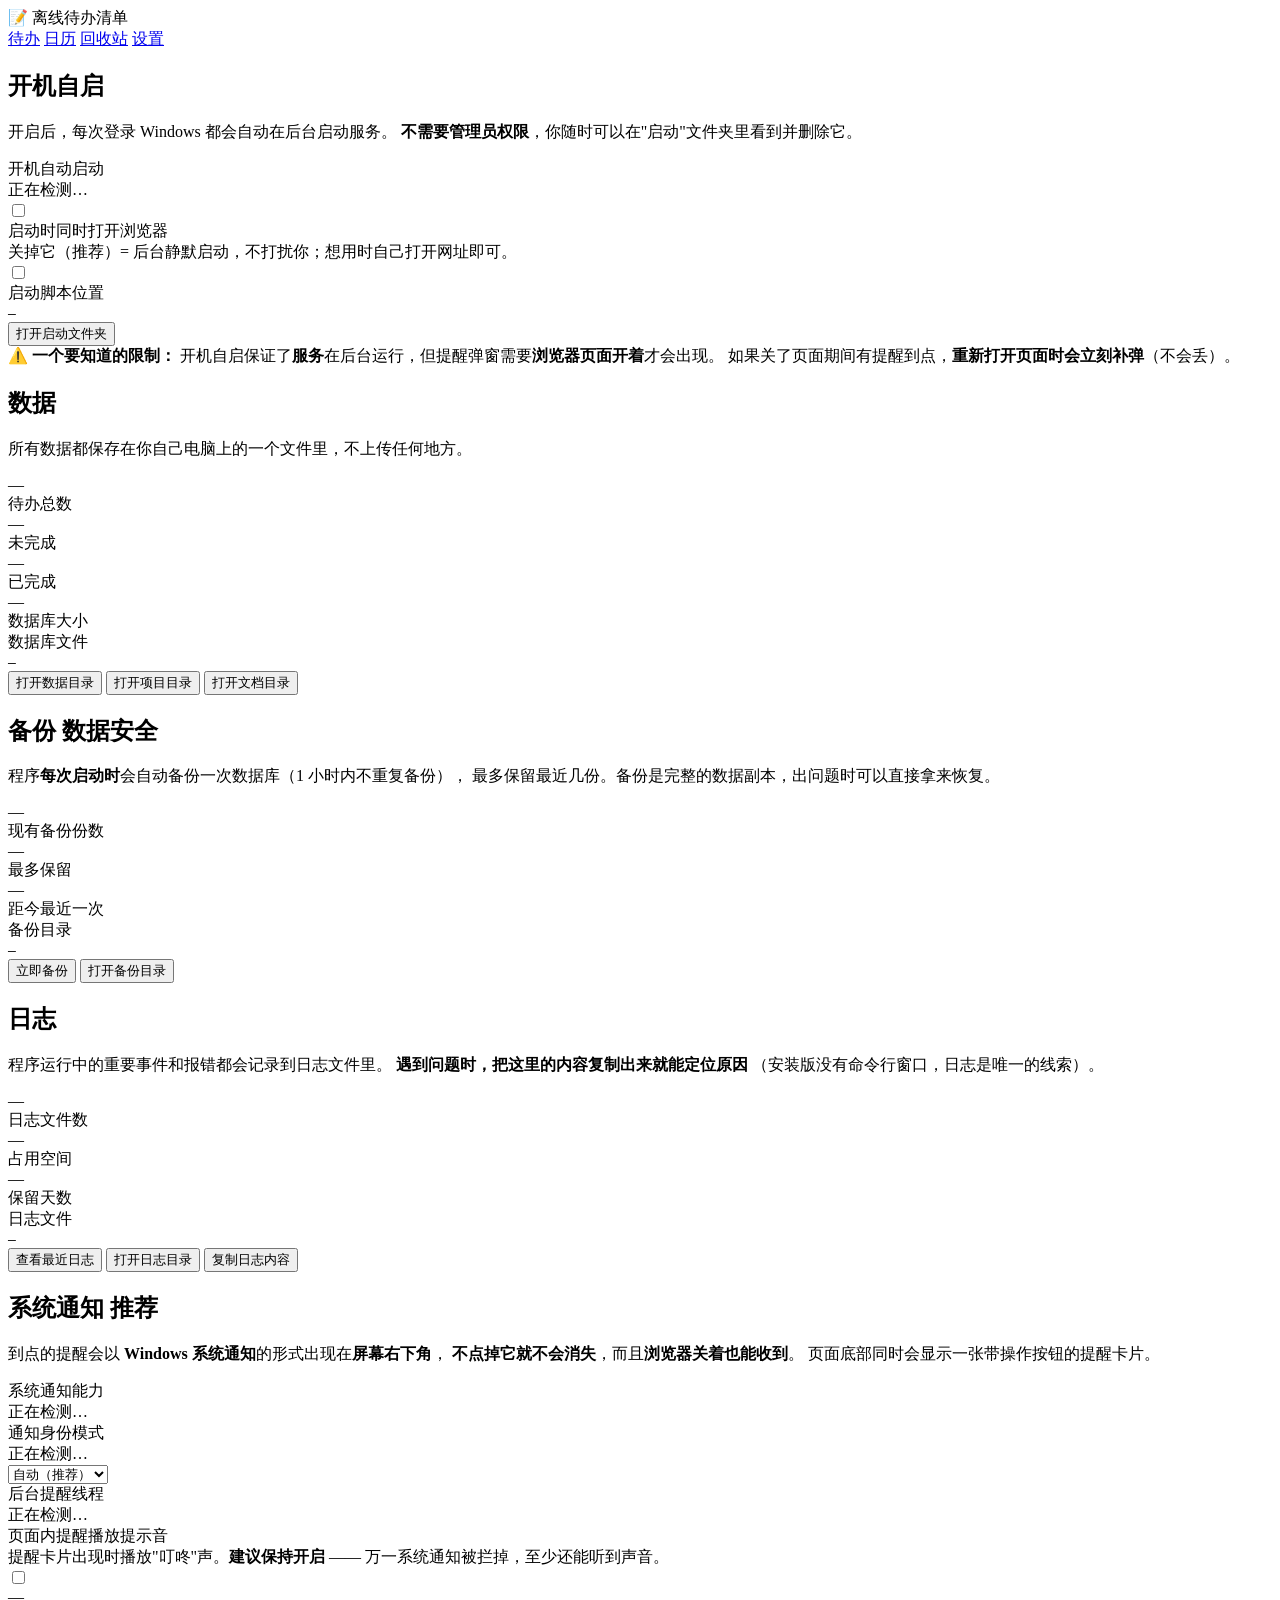
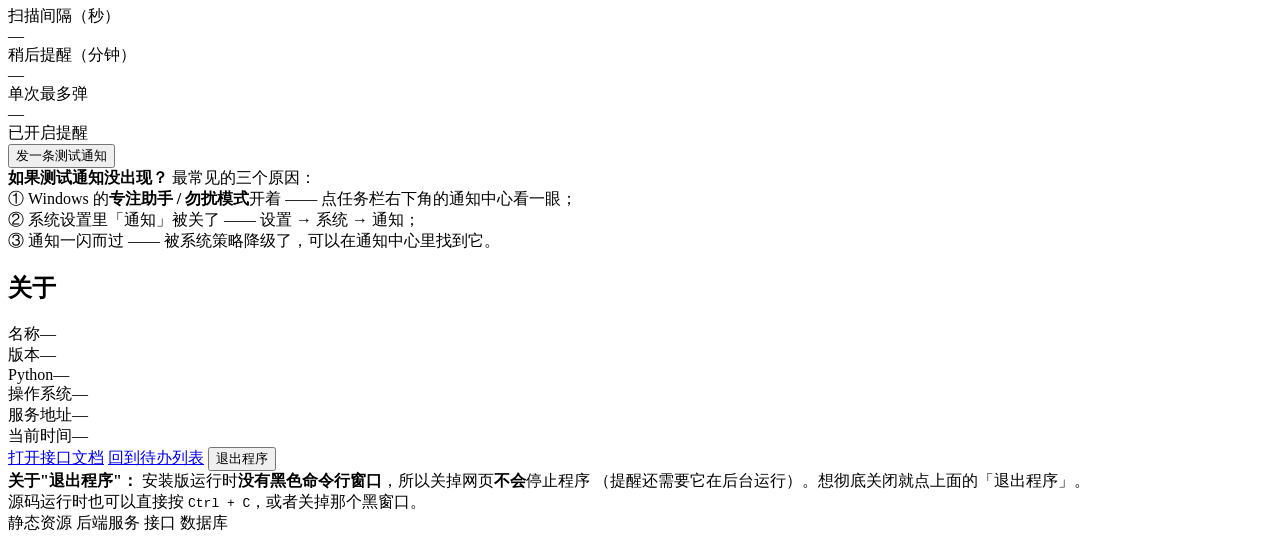
==== app/templates/settings.html @ 4117f46a "first vibe coding：to_do_list" ====
<!DOCTYPE html>
<html lang="zh-CN">
<head>
  <meta charset="UTF-8" />
  <meta name="viewport" content="width=device-width, initial-scale=1.0" />
  <title>设置 - 离线待办清单</title>
  <link rel="stylesheet" href="/static/css/style.css" />
</head>
<body>

  <header class="topbar">
    <div class="brand">📝 离线待办清单</div>
    <nav class="nav">
      <a href="/">待办</a>
      <a href="/calendar">日历</a>
      <a href="/trash">回收站</a>
      <a class="active" href="/settings">设置</a>
    </nav>
  </header>

  <main class="container">

    <!-- ================= 开机自启 ================= -->
    <section class="card">
      <h2>开机自启</h2>
      <p class="muted">
        开启后，每次登录 Windows 都会自动在后台启动服务。
        <strong>不需要管理员权限</strong>，你随时可以在"启动"文件夹里看到并删除它。
      </p>

      <div class="setting-row">
        <div class="setting-label">
          <div class="setting-name">开机自动启动</div>
          <div class="setting-desc" id="autostart-summary">正在检测…</div>
        </div>
        <label class="switch">
          <input type="checkbox" id="autostart-toggle" />
          <span class="switch-track"><span class="switch-thumb"></span></span>
        </label>
      </div>

      <div class="setting-row">
        <div class="setting-label">
          <div class="setting-name">启动时同时打开浏览器</div>
          <div class="setting-desc">
            关掉它（推荐）= 后台静默启动，不打扰你；想用时自己打开网址即可。
          </div>
        </div>
        <label class="switch">
          <input type="checkbox" id="openbrowser-toggle" />
          <span class="switch-track"><span class="switch-thumb"></span></span>
        </label>
      </div>

      <div class="setting-note">
        <div class="note-label">启动脚本位置</div>
        <code class="path-box" id="autostart-path">—</code>
      </div>

      <div class="setting-actions">
        <button class="btn btn-ghost" type="button" id="btn-open-startup">打开启动文件夹</button>
        <span class="form-msg" id="autostart-msg"></span>
      </div>

      <div class="callout">
        <strong>⚠️ 一个要知道的限制：</strong>
        开机自启保证了<strong>服务</strong>在后台运行，但提醒弹窗需要<strong>浏览器页面开着</strong>才会出现。
        如果关了页面期间有提醒到点，<strong>重新打开页面时会立刻补弹</strong>（不会丢）。
      </div>
    </section>

    <!-- ================= 数据 ================= -->
    <section class="card">
      <h2>数据</h2>
      <p class="muted">所有数据都保存在你自己电脑上的一个文件里，不上传任何地方。</p>

      <div class="stat-grid" id="data-stats">
        <div class="stat-box"><div class="stat-num" id="stat-total">—</div><div class="stat-label">待办总数</div></div>
        <div class="stat-box"><div class="stat-num" id="stat-todo">—</div><div class="stat-label">未完成</div></div>
        <div class="stat-box"><div class="stat-num" id="stat-done">—</div><div class="stat-label">已完成</div></div>
        <div class="stat-box"><div class="stat-num" id="stat-size">—</div><div class="stat-label">数据库大小</div></div>
      </div>

      <div class="setting-note">
        <div class="note-label">数据库文件</div>
        <code class="path-box" id="db-path">—</code>
      </div>

      <div class="setting-actions">
        <button class="btn btn-ghost" type="button" id="btn-open-data">打开数据目录</button>
        <button class="btn btn-ghost" type="button" id="btn-open-project">打开项目目录</button>
        <button class="btn btn-ghost" type="button" id="btn-open-docs">打开文档目录</button>
      </div>
    </section>

    <!-- ================= 备份 ================= -->
    <section class="card">
      <h2>备份 <span class="badge badge-cat">数据安全</span></h2>
      <p class="muted">
        程序<strong>每次启动时</strong>会自动备份一次数据库（1 小时内不重复备份），
        最多保留最近几份。备份是完整的数据副本，出问题时可以直接拿来恢复。
      </p>

      <div class="stat-grid">
        <div class="stat-box"><div class="stat-num" id="bk-count">—</div><div class="stat-label">现有备份份数</div></div>
        <div class="stat-box"><div class="stat-num" id="bk-keep">—</div><div class="stat-label">最多保留</div></div>
        <div class="stat-box"><div class="stat-num" id="bk-age">—</div><div class="stat-label">距今最近一次</div></div>
      </div>

      <div class="setting-note">
        <div class="note-label">备份目录</div>
        <code class="path-box" id="bk-folder">—</code>
      </div>

      <div class="backup-list" id="backup-list"></div>

      <div class="setting-actions">
        <button class="btn" type="button" id="btn-backup">立即备份</button>
        <button class="btn btn-ghost" type="button" id="btn-open-backups">打开备份目录</button>
        <span class="form-msg" id="backup-msg"></span>
      </div>
    </section>

    <!-- ================= 日志 ================= -->
    <section class="card">
      <h2>日志</h2>
      <p class="muted">
        程序运行中的重要事件和报错都会记录到日志文件里。
        <strong>遇到问题时，把这里的内容复制出来就能定位原因</strong>
        （安装版没有命令行窗口，日志是唯一的线索）。
      </p>

      <div class="stat-grid">
        <div class="stat-box"><div class="stat-num" id="log-count">—</div><div class="stat-label">日志文件数</div></div>
        <div class="stat-box"><div class="stat-num" id="log-size">—</div><div class="stat-label">占用空间</div></div>
        <div class="stat-box"><div class="stat-num" id="log-keep">—</div><div class="stat-label">保留天数</div></div>
      </div>

      <div class="setting-note">
        <div class="note-label">日志文件</div>
        <code class="path-box" id="log-path">—</code>
      </div>

      <div class="setting-actions">
        <button class="btn" type="button" id="btn-view-log">查看最近日志</button>
        <button class="btn btn-ghost" type="button" id="btn-open-logs">打开日志目录</button>
        <button class="btn btn-ghost" type="button" id="btn-copy-log">复制日志内容</button>
        <span class="form-msg" id="log-msg"></span>
      </div>

      <pre class="log-view" id="log-view" hidden></pre>
    </section>

    <!-- ================= 系统通知 ================= -->
    <section class="card">
      <h2>系统通知 <span class="badge badge-p1">推荐</span></h2>
      <p class="muted">
        到点的提醒会以 <strong>Windows 系统通知</strong>的形式出现在<strong>屏幕右下角</strong>，
        <strong>不点掉它就不会消失</strong>，而且<strong>浏览器关着也能收到</strong>。
        页面底部同时会显示一张带操作按钮的提醒卡片。
      </p>

      <div class="setting-row">
        <div class="setting-label">
          <div class="setting-name">系统通知能力</div>
          <div class="setting-desc" id="notify-summary">正在检测…</div>
        </div>
        <span class="dot" id="notify-dot"></span>
      </div>

      <div class="setting-row">
        <div class="setting-label">
          <div class="setting-name">通知身份模式</div>
          <div class="setting-desc" id="appid-summary">正在检测…</div>
        </div>
        <div class="setting-side">
          <span class="dot" id="appid-dot"></span>
          <select id="appid-mode" class="mini-select">
            <option value="auto">自动（推荐）</option>
            <option value="system">兼容模式</option>
            <option value="own">自有身份</option>
          </select>
          <button class="icon-btn" type="button" id="btn-register-appid" hidden>注册</button>
        </div>
      </div>

      <div class="setting-row">
        <div class="setting-label">
          <div class="setting-name">后台提醒线程</div>
          <div class="setting-desc" id="sched-summary">正在检测…</div>
        </div>
        <span class="dot" id="sched-dot"></span>
      </div>

      <div class="setting-row">
        <div class="setting-label">
          <div class="setting-name">页面内提醒播放提示音</div>
          <div class="setting-desc">
            提醒卡片出现时播放"叮咚"声。<strong>建议保持开启</strong> ——
            万一系统通知被拦掉，至少还能听到声音。
          </div>
        </div>
        <label class="switch">
          <input type="checkbox" id="sound-toggle" />
          <span class="switch-track"><span class="switch-thumb"></span></span>
        </label>
      </div>

      <div class="stat-grid">
        <div class="stat-box"><div class="stat-num" id="rem-poll">—</div><div class="stat-label">扫描间隔（秒）</div></div>
        <div class="stat-box"><div class="stat-num" id="rem-snooze">—</div><div class="stat-label">稍后提醒（分钟）</div></div>
        <div class="stat-box"><div class="stat-num" id="rem-batch">—</div><div class="stat-label">单次最多弹</div></div>
        <div class="stat-box"><div class="stat-num" id="rem-enabled">—</div><div class="stat-label">已开启提醒</div></div>
      </div>

      <div class="setting-actions">
        <button class="btn" type="button" id="btn-test-notify">发一条测试通知</button>
        <span class="form-msg" id="notify-msg"></span>
      </div>

      <div class="callout">
        <strong>如果测试通知没出现？</strong> 最常见的三个原因：<br>
        ① Windows 的<strong>专注助手 / 勿扰模式</strong>开着 —— 点任务栏右下角的通知中心看一眼；<br>
        ② 系统设置里「通知」被关了 —— 设置 → 系统 → 通知；<br>
        ③ 通知一闪而过 —— 被系统策略降级了，可以在通知中心里找到它。
      </div>
    </section>

    <!-- ================= 关于 ================= -->
    <section class="card">
      <h2>关于</h2>
      <div class="about-grid" id="about-grid">
        <div class="about-row"><span>名称</span><span id="ab-name">—</span></div>
        <div class="about-row"><span>版本</span><span id="ab-version">—</span></div>
        <div class="about-row"><span>Python</span><span id="ab-python">—</span></div>
        <div class="about-row"><span>操作系统</span><span id="ab-platform">—</span></div>
        <div class="about-row"><span>服务地址</span><span id="ab-server">—</span></div>
        <div class="about-row"><span>当前时间</span><span id="ab-now">—</span></div>
      </div>
      <div class="setting-actions">
        <a class="btn btn-ghost" href="/docs" target="_blank" rel="noopener">打开接口文档</a>
        <a class="btn btn-ghost" href="/" >回到待办列表</a>
        <button class="btn btn-danger" type="button" id="btn-shutdown">退出程序</button>
        <span class="form-msg" id="shutdown-msg"></span>
      </div>

      <div class="callout">
        <strong>关于"退出程序"：</strong>
        安装版运行时<strong>没有黑色命令行窗口</strong>，所以关掉网页<strong>不会</strong>停止程序
        （提醒还需要它在后台运行）。想彻底关闭就点上面的「退出程序」。
        <br>源码运行时也可以直接按 <code>Ctrl + C</code>，或者关掉那个黑窗口。
      </div>
    </section>

  </main>

  <footer class="statusbar">
    <span class="status-item"><span class="dot" id="dot-static"></span> 静态资源</span>
    <span class="status-item"><span class="dot" id="dot-server"></span> 后端服务</span>
    <span class="status-item"><span class="dot" id="dot-api"></span> 接口</span>
    <span class="status-item"><span class="dot" id="dot-db"></span> 数据库</span>
  </footer>

  <script src="/static/js/api.js"></script>
  <script src="/static/js/health.js"></script>
  <script src="/static/js/settings.js"></script>
</body>
</html>
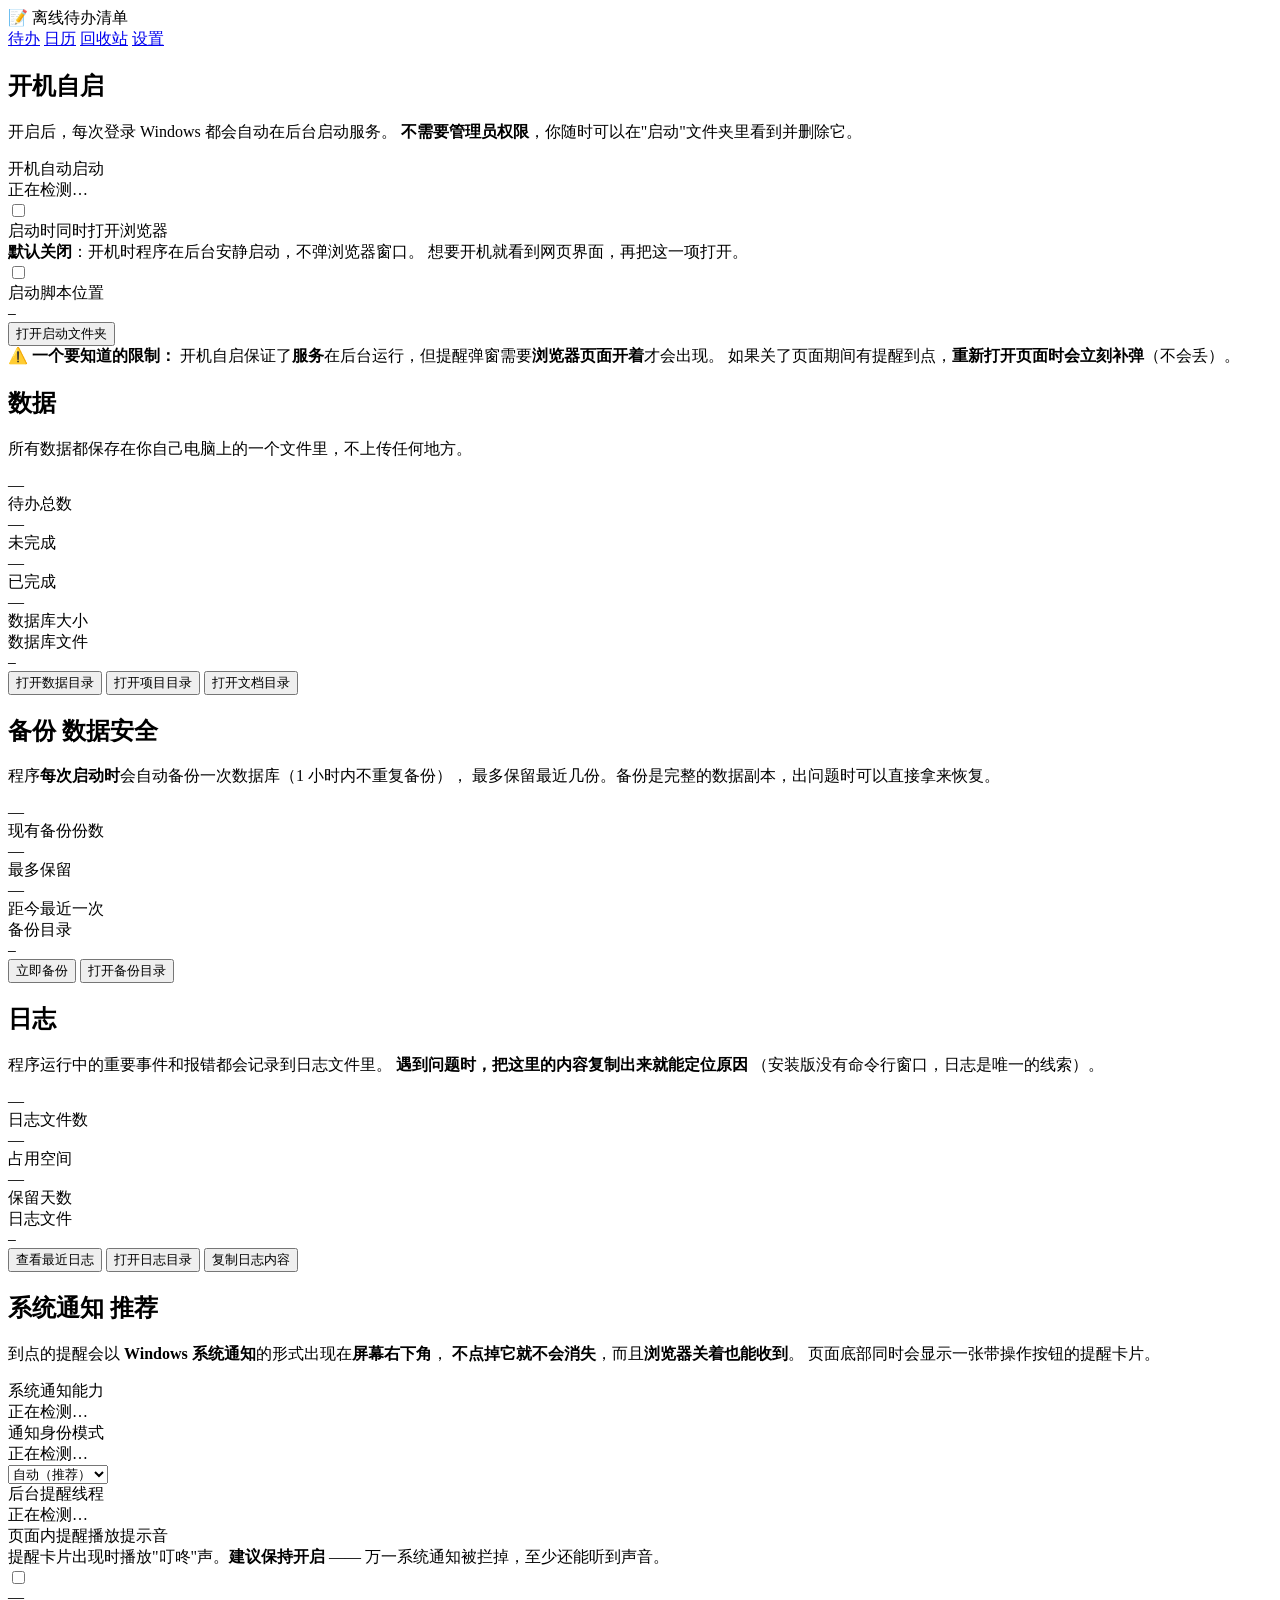
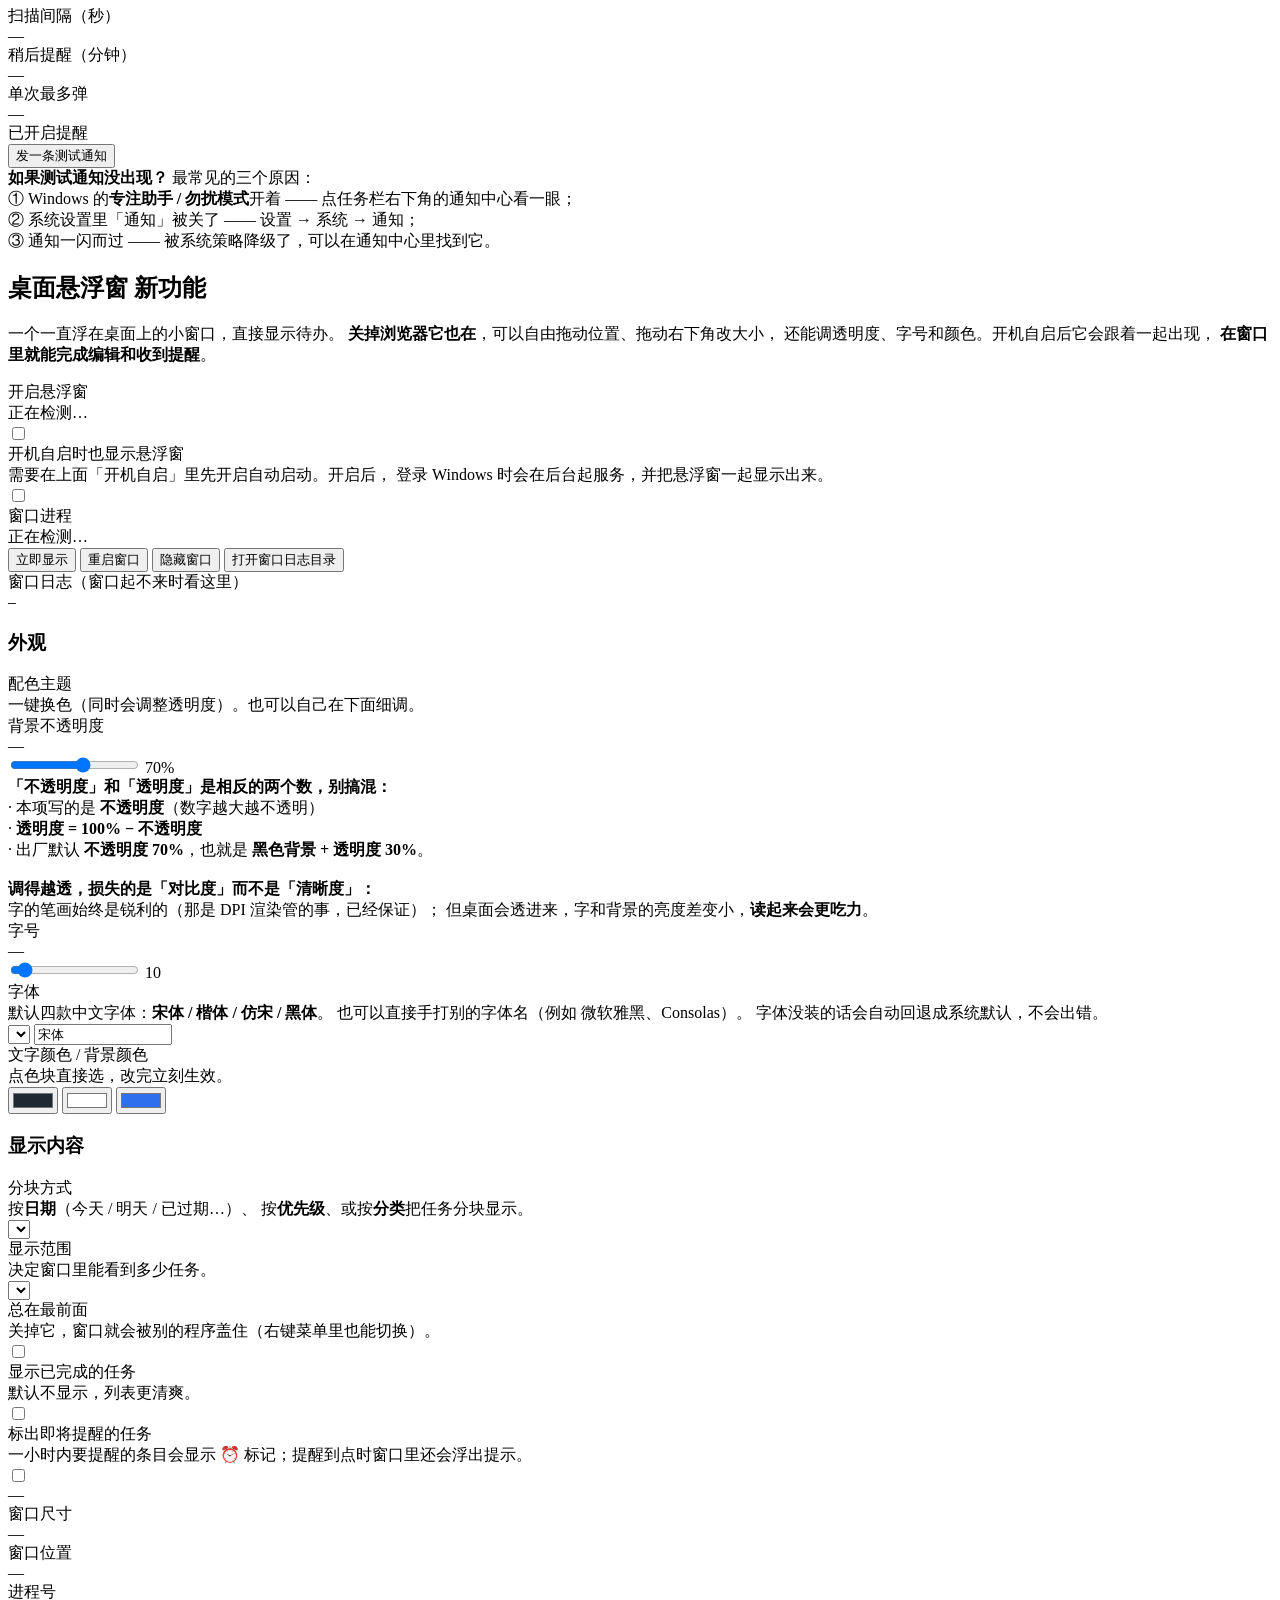
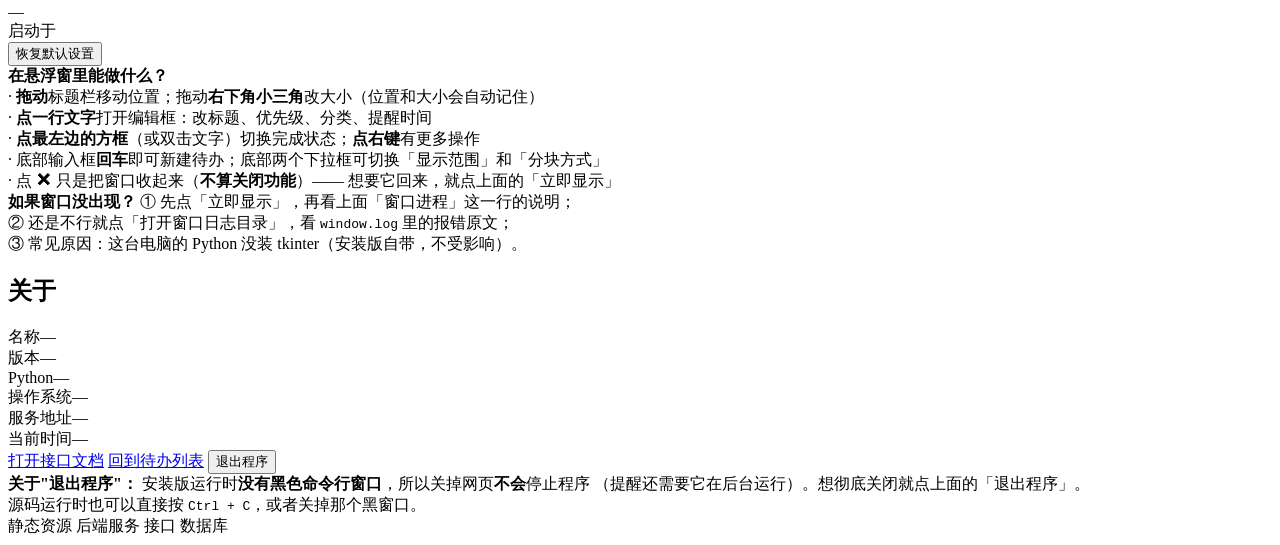
==== commit 2dcb42e2: "v0.4.5：第二轮全面测试 + 安全复查，修掉 BUG-049 ~ BUG-055 本轮按用户要求做第二次实机测试与安全复查，查出 7 个缺陷并全部修复：  - BUG-049 日期里写「上午9点」" ====
--- a/app/templates/settings.html
+++ b/app/templates/settings.html
@@ -39,11 +39,15 @@
         </label>
       </div>
 
+      <!-- ★ v0.4.2：出厂默认是"关"（= 静默启动）。
+           用户要求「自启动静默启动，不要开启浏览器」，
+           但明确说"不需要拿掉"这个开关 —— 所以保留，只是默认关着。 -->
       <div class="setting-row">
         <div class="setting-label">
           <div class="setting-name">启动时同时打开浏览器</div>
           <div class="setting-desc">
-            关掉它（推荐）= 后台静默启动，不打扰你；想用时自己打开网址即可。
+            <strong>默认关闭</strong>：开机时程序在后台安静启动，不弹浏览器窗口。
+            想要开机就看到网页界面，再把这一项打开。
           </div>
         </div>
         <label class="switch">
@@ -223,6 +227,239 @@
         ① Windows 的<strong>专注助手 / 勿扰模式</strong>开着 —— 点任务栏右下角的通知中心看一眼；<br>
         ② 系统设置里「通知」被关了 —— 设置 → 系统 → 通知；<br>
         ③ 通知一闪而过 —— 被系统策略降级了，可以在通知中心里找到它。
+      </div>
+    </section>
+
+    <!-- ================= 桌面悬浮窗（v0.3.0 新增） ================= -->
+    <section class="card">
+      <h2>桌面悬浮窗 <span class="badge badge-p1">新功能</span></h2>
+      <p class="muted">
+        一个一直浮在桌面上的小窗口，直接显示待办。
+        <strong>关掉浏览器它也在</strong>，可以自由拖动位置、拖动右下角改大小，
+        还能调透明度、字号和颜色。开机自启后它会跟着一起出现，
+        <strong>在窗口里就能完成编辑和收到提醒</strong>。
+      </p>
+
+      <div class="setting-row">
+        <div class="setting-label">
+          <div class="setting-name">开启悬浮窗</div>
+          <div class="setting-desc" id="float-summary">正在检测…</div>
+        </div>
+        <label class="switch">
+          <input type="checkbox" id="float-toggle" />
+          <span class="switch-track"><span class="switch-thumb"></span></span>
+        </label>
+      </div>
+
+      <div class="setting-row">
+        <div class="setting-label">
+          <div class="setting-name">开机自启时也显示悬浮窗</div>
+          <div class="setting-desc">
+            需要在上面「开机自启」里先开启自动启动。开启后，
+            登录 Windows 时会在后台起服务，并把悬浮窗一起显示出来。
+          </div>
+        </div>
+        <label class="switch">
+          <input type="checkbox" id="float-autostart-toggle" />
+          <span class="switch-track"><span class="switch-thumb"></span></span>
+        </label>
+      </div>
+
+      <div class="setting-row">
+        <div class="setting-label">
+          <div class="setting-name">窗口进程</div>
+          <div class="setting-desc" id="float-window-summary">正在检测…</div>
+        </div>
+        <span class="dot" id="float-dot"></span>
+      </div>
+
+      <!-- 守护线程的"刹车"状态：连续启动失败时会在这里把原因报出来 -->
+      <div class="setting-row" id="float-health-row" hidden>
+        <div class="setting-label">
+          <div class="setting-name">自动重试状态</div>
+          <div class="setting-desc" id="float-health-summary">—</div>
+          <div class="setting-desc" id="float-health-advice"></div>
+        </div>
+      </div>
+
+      <div class="setting-actions">
+        <button class="btn" type="button" id="btn-float-show">立即显示</button>
+        <button class="btn btn-ghost" type="button" id="btn-float-restart">重启窗口</button>
+        <button class="btn btn-ghost" type="button" id="btn-float-hide">隐藏窗口</button>
+        <button class="btn btn-ghost" type="button" id="btn-float-log">打开窗口日志目录</button>
+        <span class="form-msg" id="float-msg"></span>
+      </div>
+
+      <div class="setting-note">
+        <div class="note-label">窗口日志（窗口起不来时看这里）</div>
+        <code class="path-box" id="float-log-path">—</code>
+      </div>
+
+      <!-- ---- 外观 ---- -->
+      <h3 class="sub-title">外观</h3>
+
+      <p class="muted" id="float-defaults-hint" style="margin-top:0"></p>
+
+      <div class="setting-row">
+        <div class="setting-label">
+          <div class="setting-name">配色主题</div>
+          <div class="setting-desc">一键换色（同时会调整透明度）。也可以自己在下面细调。</div>
+        </div>
+        <div class="setting-side" id="float-themes"></div>
+      </div>
+
+      <div class="setting-row">
+        <div class="setting-label">
+          <div class="setting-name">背景不透明度</div>
+          <div class="setting-desc" id="float-opacity-label">—</div>
+        </div>
+        <div class="setting-side">
+          <input type="range" id="float-opacity" class="range"
+                 min="30" max="100" step="1" value="70" />
+          <span class="range-value" id="float-opacity-value">70%</span>
+        </div>
+      </div>
+
+      <div class="callout">
+        <strong>「不透明度」和「透明度」是相反的两个数，别搞混：</strong><br>
+        · 本项写的是 <strong>不透明度</strong>（数字越大越不透明）<br>
+        · <strong>透明度 = 100% − 不透明度</strong><br>
+        · 出厂默认 <strong>不透明度 70%</strong>，也就是
+        <strong>黑色背景 + 透明度 30%</strong>。
+        <br><br>
+        <strong>调得越透，损失的是「对比度」而不是「清晰度」：</strong><br>
+        字的笔画始终是锐利的（那是 DPI 渲染管的事，已经保证）；
+        但桌面会透进来，字和背景的亮度差变小，<strong>读起来会更吃力</strong>。
+      </div>
+
+      <div class="setting-row">
+        <div class="setting-label">
+          <div class="setting-name">字号</div>
+          <div class="setting-desc" id="float-fontsize-label">—</div>
+        </div>
+        <div class="setting-side">
+          <input type="range" id="float-fontsize" class="range"
+                 min="6" max="72" step="1" value="10" />
+          <span class="range-value" id="float-fontsize-value">10</span>
+        </div>
+      </div>
+
+      <div class="setting-row">
+        <div class="setting-label">
+          <div class="setting-name">字体</div>
+          <div class="setting-desc">
+            默认四款中文字体：<strong>宋体 / 楷体 / 仿宋 / 黑体</strong>。
+            也可以直接手打别的字体名（例如 微软雅黑、Consolas）。
+            字体没装的话会自动回退成系统默认，不会出错。
+          </div>
+        </div>
+        <div class="setting-side">
+          <select id="float-fontfamily-select" class="mini-select"></select>
+          <input type="text" id="float-fontfamily" class="mini-select"
+                 style="width:130px" value="宋体" placeholder="或手动输入字体名" />
+        </div>
+      </div>
+
+      <div class="setting-row">
+        <div class="setting-label">
+          <div class="setting-name">文字颜色 / 背景颜色</div>
+          <div class="setting-desc">点色块直接选，改完立刻生效。</div>
+        </div>
+        <div class="setting-side">
+          <input type="color" id="float-fg" value="#1f2933" title="文字颜色" />
+          <input type="color" id="float-bg" value="#ffffff" title="背景颜色" />
+          <input type="color" id="float-accent" value="#2f6fed" title="强调色" />
+        </div>
+      </div>
+
+      <!-- ---- 显示 ---- -->
+      <h3 class="sub-title">显示内容</h3>
+
+      <div class="setting-row">
+        <div class="setting-label">
+          <div class="setting-name">分块方式</div>
+          <div class="setting-desc">
+            按<strong>日期</strong>（今天 / 明天 / 已过期…）、
+            按<strong>优先级</strong>、或按<strong>分类</strong>把任务分块显示。
+          </div>
+        </div>
+        <div class="setting-side">
+          <select id="float-groupby" class="mini-select"></select>
+        </div>
+      </div>
+
+      <div class="setting-row">
+        <div class="setting-label">
+          <div class="setting-name">显示范围</div>
+          <div class="setting-desc">决定窗口里能看到多少任务。</div>
+        </div>
+        <div class="setting-side">
+          <select id="float-scope" class="mini-select"></select>
+        </div>
+      </div>
+
+      <div class="setting-row">
+        <div class="setting-label">
+          <div class="setting-name">总在最前面</div>
+          <div class="setting-desc">关掉它，窗口就会被别的程序盖住（右键菜单里也能切换）。</div>
+        </div>
+        <label class="switch">
+          <input type="checkbox" id="float-ontop-toggle" />
+          <span class="switch-track"><span class="switch-thumb"></span></span>
+        </label>
+      </div>
+
+      <div class="setting-row">
+        <div class="setting-label">
+          <div class="setting-name">显示已完成的任务</div>
+          <div class="setting-desc">默认不显示，列表更清爽。</div>
+        </div>
+        <label class="switch">
+          <input type="checkbox" id="float-showdone-toggle" />
+          <span class="switch-track"><span class="switch-thumb"></span></span>
+        </label>
+      </div>
+
+      <div class="setting-row">
+        <div class="setting-label">
+          <div class="setting-name">标出即将提醒的任务</div>
+          <div class="setting-desc">
+            一小时内要提醒的条目会显示 ⏰ 标记；提醒到点时窗口里还会浮出提示。
+          </div>
+        </div>
+        <label class="switch">
+          <input type="checkbox" id="float-highlight-toggle" />
+          <span class="switch-track"><span class="switch-thumb"></span></span>
+        </label>
+      </div>
+
+      <div class="stat-grid">
+        <div class="stat-box"><div class="stat-num" id="float-stat-size">—</div><div class="stat-label">窗口尺寸</div></div>
+        <div class="stat-box"><div class="stat-num" id="float-stat-pos">—</div><div class="stat-label">窗口位置</div></div>
+        <div class="stat-box"><div class="stat-num" id="float-stat-pid">—</div><div class="stat-label">进程号</div></div>
+        <div class="stat-box"><div class="stat-num" id="float-stat-start">—</div><div class="stat-label">启动于</div></div>
+      </div>
+
+      <div class="setting-actions">
+        <button class="btn btn-ghost" type="button" id="btn-float-reset">恢复默认设置</button>
+        <span class="form-msg" id="float-reset-msg"></span>
+      </div>
+
+      <div class="callout">
+        <strong>在悬浮窗里能做什么？</strong><br>
+        · <strong>拖动</strong>标题栏移动位置；拖动<strong>右下角小三角</strong>改大小（位置和大小会自动记住）<br>
+        · <strong>点一行文字</strong>打开编辑框：改标题、优先级、分类、提醒时间<br>
+        · <strong>点最左边的方框</strong>（或双击文字）切换完成状态；<strong>点右键</strong>有更多操作<br>
+        · 底部输入框<strong>回车</strong>即可新建待办；底部两个下拉框可切换「显示范围」和「分块方式」<br>
+        · 点 <strong>✕</strong> 只是把窗口收起来（<strong>不算关闭功能</strong>）——
+        想要它回来，就点上面的「立即显示」
+      </div>
+
+      <div class="callout">
+        <strong>如果窗口没出现？</strong>
+        ① 先点「立即显示」，再看上面「窗口进程」这一行的说明；<br>
+        ② 还是不行就点「打开窗口日志目录」，看 <code>window.log</code> 里的报错原文；<br>
+        ③ 常见原因：这台电脑的 Python 没装 tkinter（安装版自带，不受影响）。
       </div>
     </section>
 
@@ -264,5 +501,6 @@
   <script src="/static/js/api.js"></script>
   <script src="/static/js/health.js"></script>
   <script src="/static/js/settings.js"></script>
+  <script src="/static/js/floating-settings.js"></script>
 </body>
 </html>
